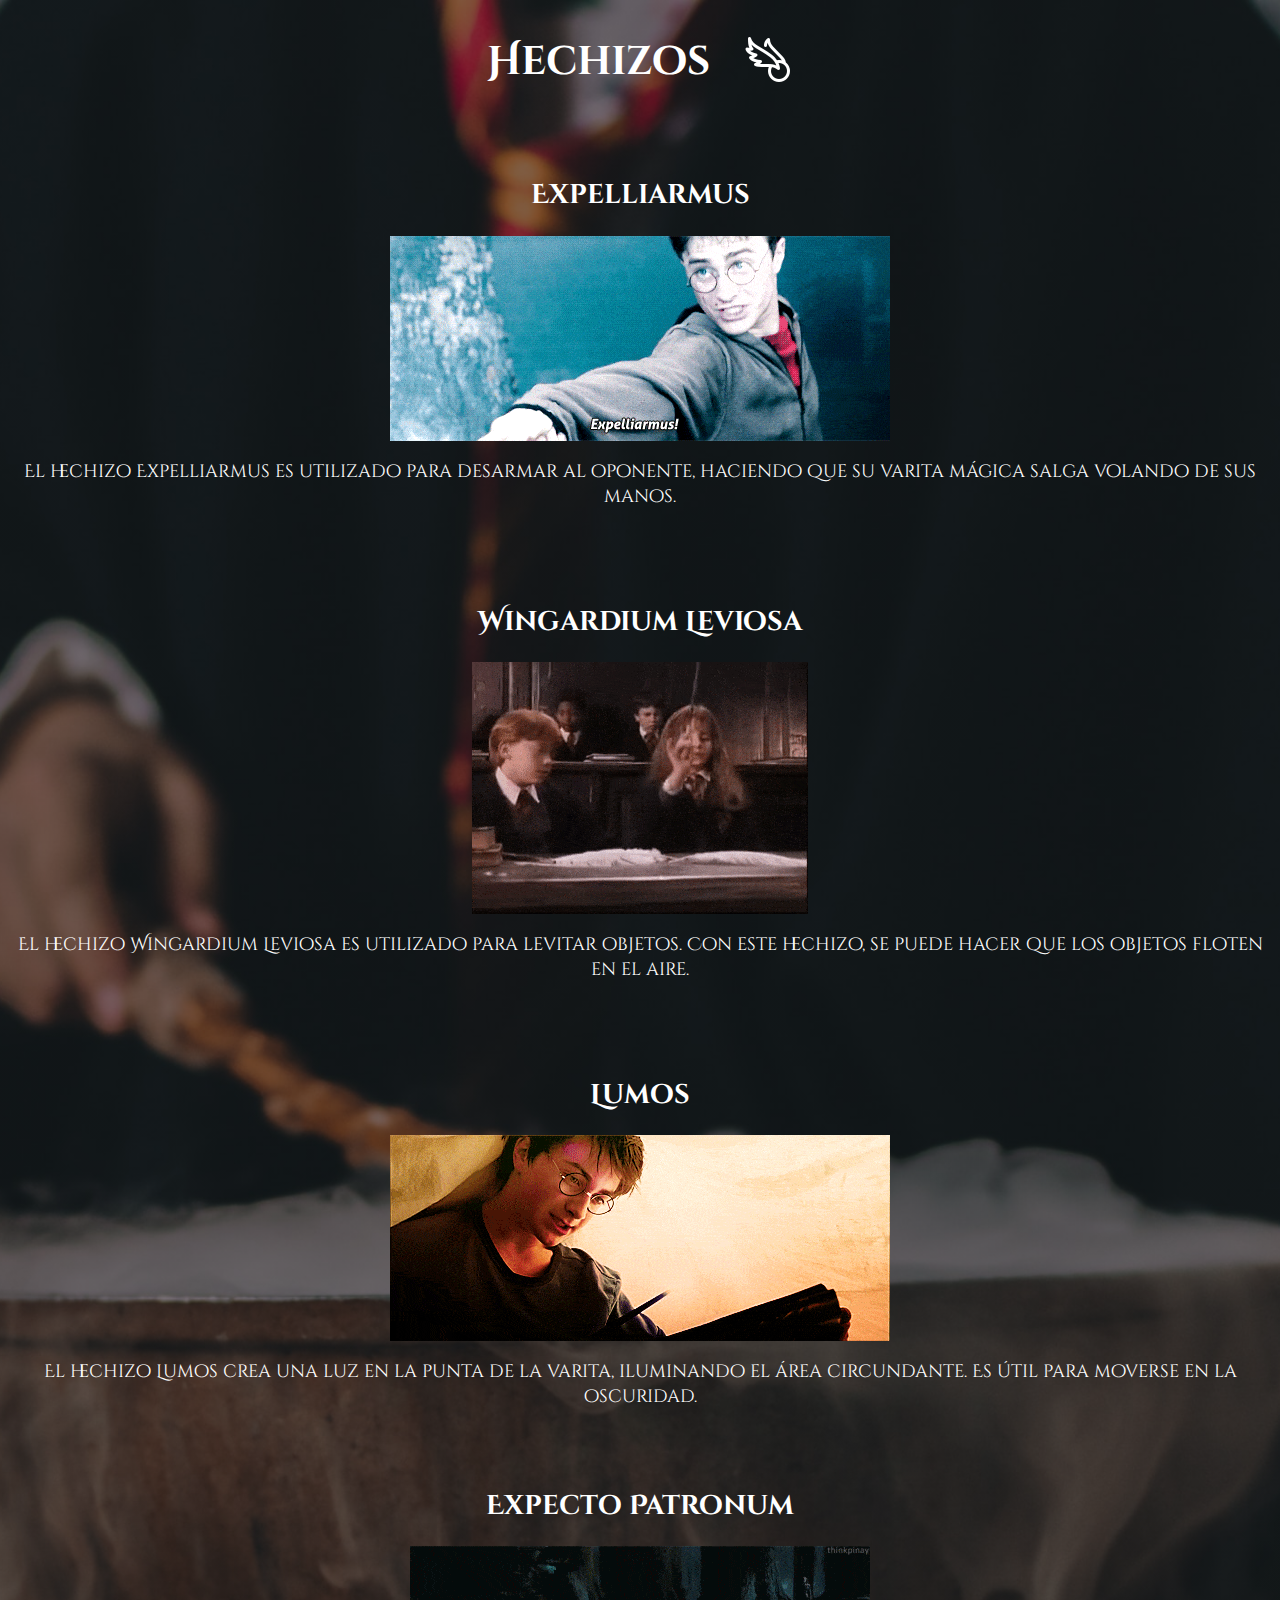
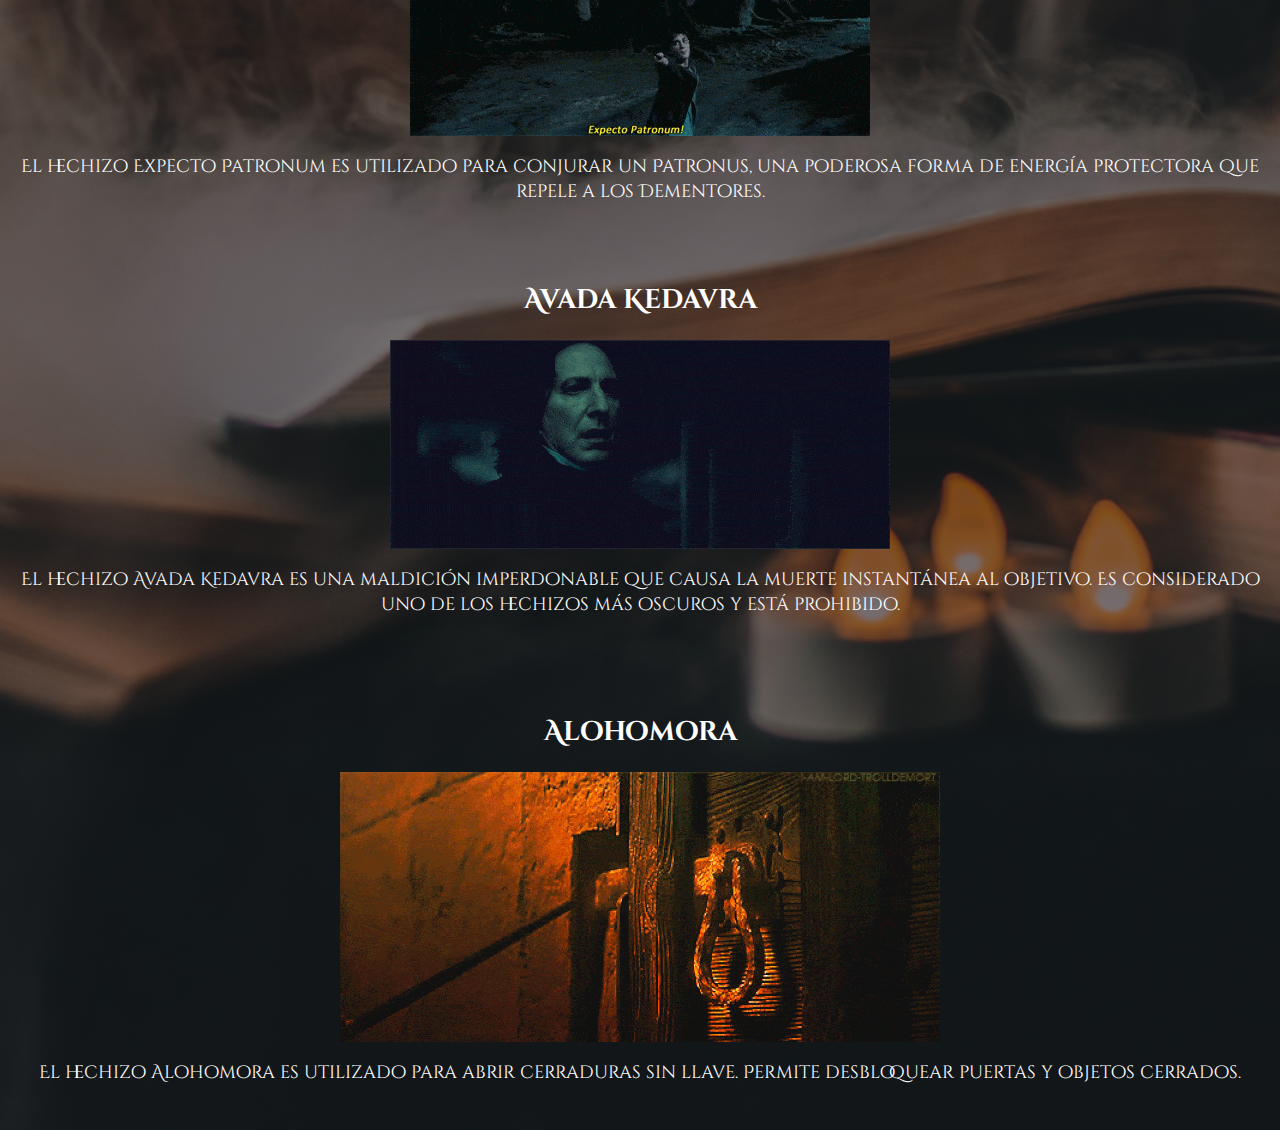
==== Hechizos.html @ 411ecd22 "Se agrega el Proyecto" ====
<!DOCTYPE html>
<html lang="es">
<head>
    <meta charset="UTF-8">
    <meta http-equiv="X-UA-Compatible" content="IE=edge">
    <meta name="viewport" content="width=device-width, initial-scale=1.0">
    <title>Harry Potter Page - Hechizos</title>
    <link rel="stylesheet" href="./CSS/styles.css">
    <link rel="icon" href="./CSS/iconos/icons8-harry-potter-100.png">
</head>
<body class="imagen4">
    <header class="titulohechizos2">
        <h1 class="titulohechizos">Hechizos</h1> 
        <a href="./index.html">
        <img class="icono-snitch" src="./CSS/iconos/icons8-blanco-48.png" alt="snitch dorada">
        </a>    
    </header>
</section>
    <section class="pruebapadre">
        <div class="hechizos">
           <h2>Expelliarmus</h2>
           <img src="./CSS/gif/expelliarmus-1573803873.gif" alt="Expelliarmus gif">
           <p>El hechizo Expelliarmus es utilizado para desarmar al oponente, haciendo que su varita mágica salga volando de sus manos.</p>
       </div>
    </section>
       <section class="pruebapadre">
       <div class="hechizos">
           <h2>Wingardium Leviosa</h2>
           <img src="./CSS/gif/wingardium-leviosa-1573803877.gif" alt="wingardium leviosa gif">
           <p>El hechizo Wingardium Leviosa es utilizado para levitar objetos. Con este hechizo, se puede hacer que los objetos floten en el aire.</p>
       </div>
    </section>
       <section class="pruebapadre">
       <div class="hechizos">
           <h2>Lumos</h2>
           <img src="./CSS/gif/lumos-1573803870.gif" alt="Lumos gif">
           <p>El hechizo Lumos crea una luz en la punta de la varita, iluminando el área circundante. Es útil para moverse en la oscuridad.</p>
       </div>       
   </section>
   
   <section lass="pruebapadre">
         <div class="hechizos">
             <h2>Expecto Patronum</h2>
             <img src="./CSS/gif/expecto-patronum-1573803870.gif" alt="Expecto Patronum gif">
             <p>El hechizo Expecto Patronum es utilizado para conjurar un Patronus, una poderosa forma de energía protectora que repele a los Dementores.</p>
         </div>
        </section>
         <section class="pruebapadre">
       <div class="hechizos">
           <h2>Avada Kedavra</h2>
           <img src="./CSS/gif/avada-kedavra-1573803869.gif">
           <p>El hechizo Avada Kedavra es una maldición imperdonable que causa la muerte instantánea al objetivo. Es considerado uno de los hechizos más oscuros y está prohibido.</p>
       </div>
    </section>
       <section class="pruebapadre">
       <div class="hechizos">
           <h2>Alohomora</h2>
           <img src="./CSS/gif/alohomora-1573803871.gif">
           <p>El hechizo Alohomora es utilizado para abrir cerraduras sin llave. Permite desbloquear puertas y objetos cerrados.</p>
       </div>
   </section>
</body>
</html>
---- CSS/styles.css ----
@import url('https://fonts.googleapis.com/css2?family=Cinzel+Decorative&display=swap');

.imagen2{
    background-image: url(../CSS/images/tren\ 2.jpg);
    background-size: cover;
    background-repeat:no-repeat;
    background-position: center center;
}
.imagen3 {
  background-image: linear-gradient(0deg,
      rgba(0, 0, 0, 0.5),
      rgba(0, 0, 0, 0.5)), url(./images/casas.jpg);
  background-size: cover;
  background-repeat:no-repeat;
  background-position: center center;
  background-attachment: fixed;
}
.imagen4 {
  background-image: linear-gradient(0deg,
      rgba(0, 0, 0, 0.5),
      rgba(0, 0, 0, 0.5)), url(./images/hechizos.jpg);
  background-size: cover;
  background-repeat:no-repeat;
  background-position: center center;
}
.imagen5 {
  background-image: url(./images/peliculas.jpg);
  background-size: cover;
  background-repeat:no-repeat;
  background-position: center center;
}

.menuprincipal {
  display: flex;
  flex-direction: column;
  align-items: center;
  width: 100%;
  background-image: url("../CSS/images/fondo de la primera pagina.jpg");
  background-size: cover;
  background-repeat:no-repeat;
  background-position: center center;
  height: 90vh;
  max-width: 1100px;
  margin: auto;
}

.header-principal {
  display: flex;
  justify-content: center;
  align-items: center;
  width: 80%;
  gap: 3%;
  padding-left: 5%;
  flex-wrap: wrap;
}
.tituloprincipal {
  text-align: center;
  font-family: 'Cinzel Decorative', cursive;
  color: #ffffff;
  font-size: 40px;
}

.temas-principales {
  font-family: 'Cinzel Decorative', cursive;
   display: flex;
   height: 100%;
   width: 100%;
   justify-content: center;
   align-items: center;
}
.temas-principales li:hover {
  transform: scale(1.3);
  border-radius: 25px;
}
.temas-principales a:hover {
  color: rgb(0, 0, 0);
  font-weight: 700;
}
.temas-principales li{
  display: inline;
  justify-content: center;
  align-items: center;
  transition: 700ms;
}
.temas-principales a {
  text-decoration: none;
  padding: 0px 20px;
  font-size: 35px;
  color: rgb(255, 255, 255);
  font-weight: bold;
  transition-duration: 150ms;
}

.temas-principales ul {
  height: 100%;
  width: 100%;
  display:flex;
  align-items: center;
  justify-content: center;
}

.titulopersonajes {
  display: flex;
  justify-content: center;
  align-items: center;
  width: 95%;
  gap: 3%;
  padding-left: 5%;
  flex-wrap: wrap;
}
.titulocasas {
  display: flex;
  justify-content: center;
  align-items: center;
  width: 92%;
  gap: 2%;
  padding-left: 5%;
  flex-wrap: wrap;
}
.titulocasas2 {
  text-align: center;
  font-family: 'Cinzel Decorative', cursive;
  color: #ffffff;
  font-size: 60px;
}

.titulohechizos {
  text-align: center;
  font-family: 'Cinzel Decorative', cursive;
  color: #ffffff;
  font-size: 40px;
}
.titulohechizos2 {
  display: flex;
  justify-content: center;
  align-items: center;
  width: 90%;
  gap: 3%;
  padding-left: 5%;
  flex-wrap: wrap;
}

.titulopersonajes2 {
  text-align: center;
  font-family: 'Cinzel Decorative', cursive;
  color: #e7ca94;
  font-size: 40px;
}

footer {
  position: fixed;
  bottom: 0;
  left: 0;
  width: 100%;
  padding: 10px;
  background-color: #000000;
}

.frases {
  text-align: center;
  color: rgb(255, 255, 255);
  font-family: 'Cinzel Decorative', cursive;
  margin: 0;
}

.titulopeliculas {
  display: flex;
  justify-content: center;
  align-items: center;
  width: 95%;
  gap: 3%;
  padding-left: 5%;
  flex-wrap: wrap;
  color: white;
}

  .tarjeta {
    width: 350px; 
    height: 700px; 
    border: 3px solid #866300;
    background-color:#000e3a;
    display: flex;
    flex-direction: column;
    align-items: center;
    padding: 50px;
    flex: 1;
    margin: 20px;
}

.tarjeta p {
  color: #866300;
}
.tarjeta img {
    width: 90%;
    height: 600px; 
    object-fit: cover;
}

.contenedor-padre {
  padding: 40px;
  height: 100vh;
  display: flex;
  justify-content: center; 
  align-items: center; 
}

.tarjetados {
  width: 350px; 
  height: 700px; 
  border: 3px solid #742E1E;
  background-color: #C8BFAE;
  display: flex;
  flex-direction: column;
  align-items: center;
  padding: 50px;
  flex: 1;
  margin: 20px;
}
.tarjetados img {
  width: 90%;
  height: 600px; 
  object-fit: cover;
}

.gif {
  border-radius: 25%;
}

.Casas {
  display: flex;
  align-items: center;
  flex-direction: column;
  font-size: 1.3em;
  color: white;
  font-family: 'Cinzel Decorative', cursive;
  text-align: center;
}

.conteiner {
  display: flex;
  justify-content: center;
  flex-direction: column;
  height: 100vh;
}

.pruebapadre {
  display: flex;
  justify-content: center;
  flex-direction: column;
  height: 50vh;
}

.hechizos {
  display: flex;
  align-items: center;
  flex-direction: column;
  font-size: 18px;
  color: rgb(255, 255, 255);
  font-family: 'Cinzel Decorative', cursive;
  text-align: center;
  
}

@media (max-width:980px) {

}

@media (max-width:500px) {

}
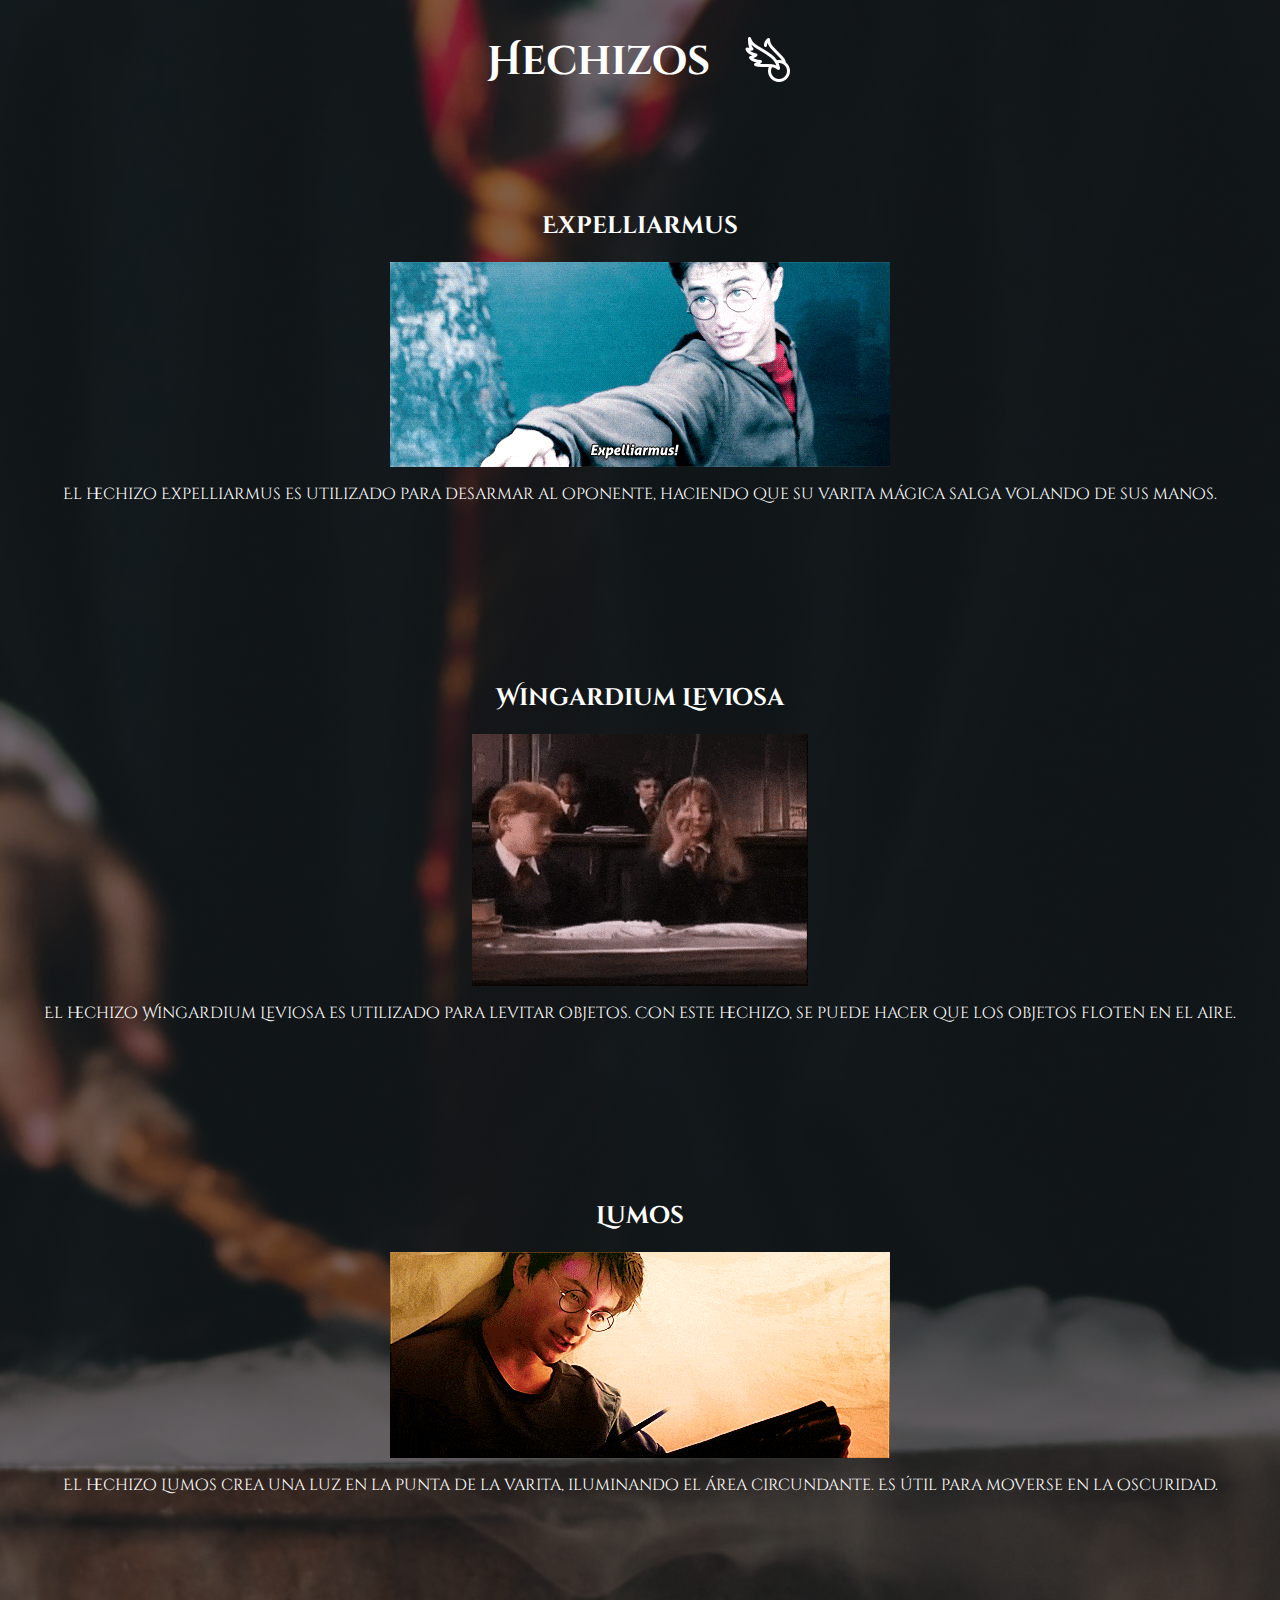
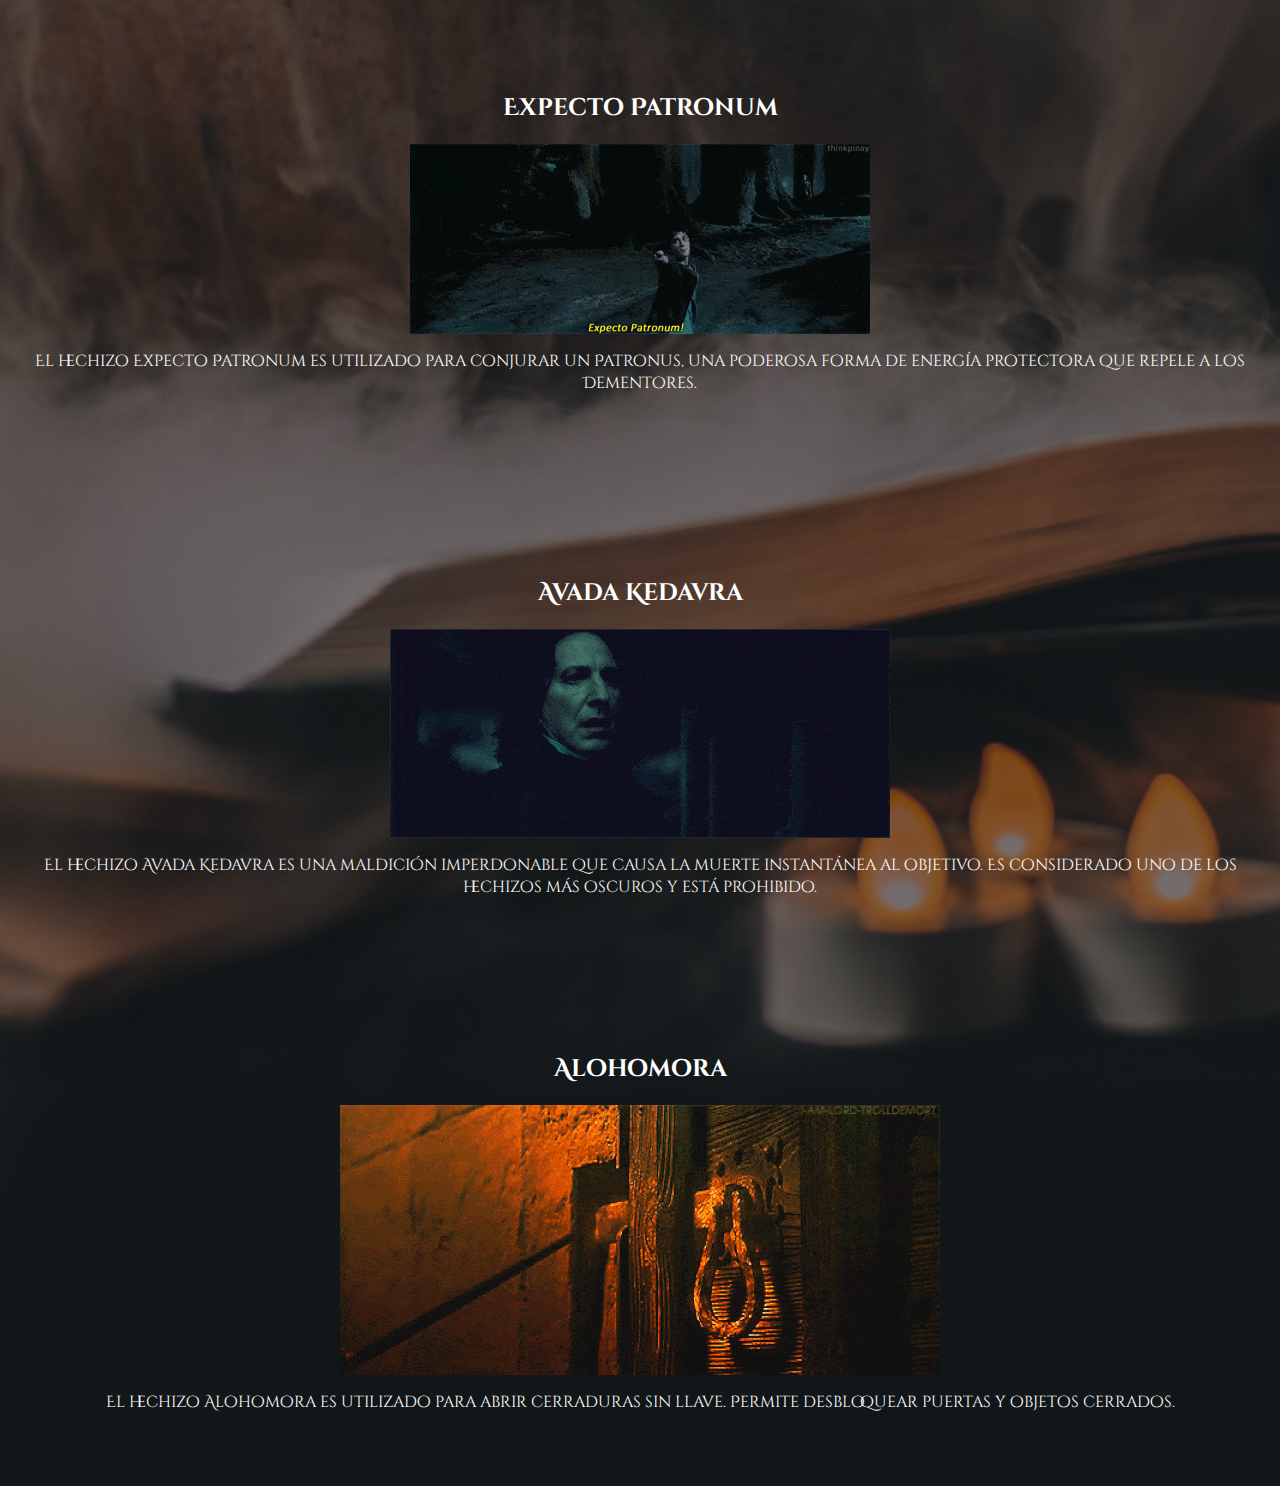
==== commit 918ee19a: "Actualizacion" ====
--- a/Hechizos.html
+++ b/Hechizos.html
@@ -38,7 +38,7 @@
        </div>       
    </section>
    
-   <section lass="pruebapadre">
+   <section class="pruebapadre">
          <div class="hechizos">
              <h2>Expecto Patronum</h2>
              <img src="./CSS/gif/expecto-patronum-1573803870.gif" alt="Expecto Patronum gif">
--- a/CSS/styles.css
+++ b/CSS/styles.css
@@ -241,6 +241,8 @@
   justify-content: center;
   flex-direction: column;
   height: 100vh;
+  margin-bottom: 40px;
+  padding: 40px 30px;
 }
 
 .pruebapadre {
@@ -248,13 +250,15 @@
   justify-content: center;
   flex-direction: column;
   height: 50vh;
+  padding: 15px 15px;
+  margin-bottom: 15px;
 }
 
 .hechizos {
   display: flex;
   align-items: center;
   flex-direction: column;
-  font-size: 18px;
+  font-size: 16px;
   color: rgb(255, 255, 255);
   font-family: 'Cinzel Decorative', cursive;
   text-align: center;
